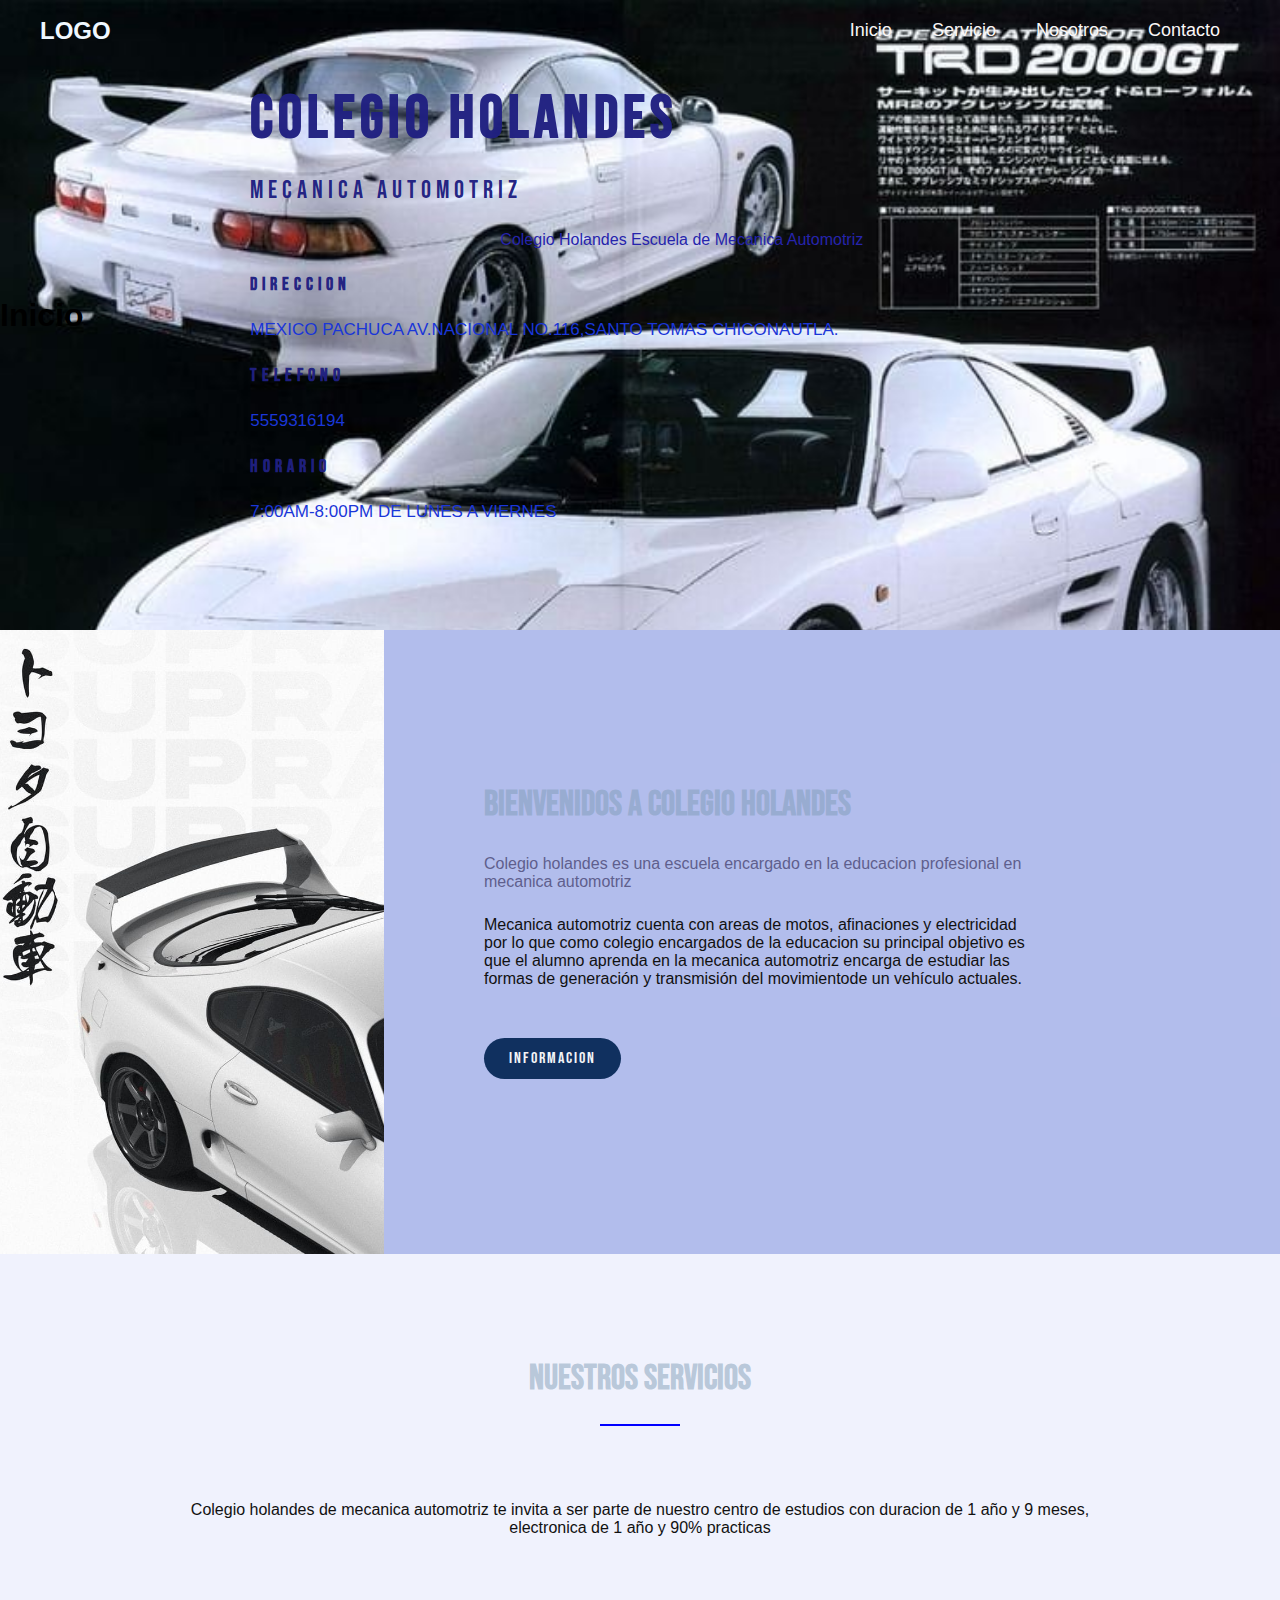
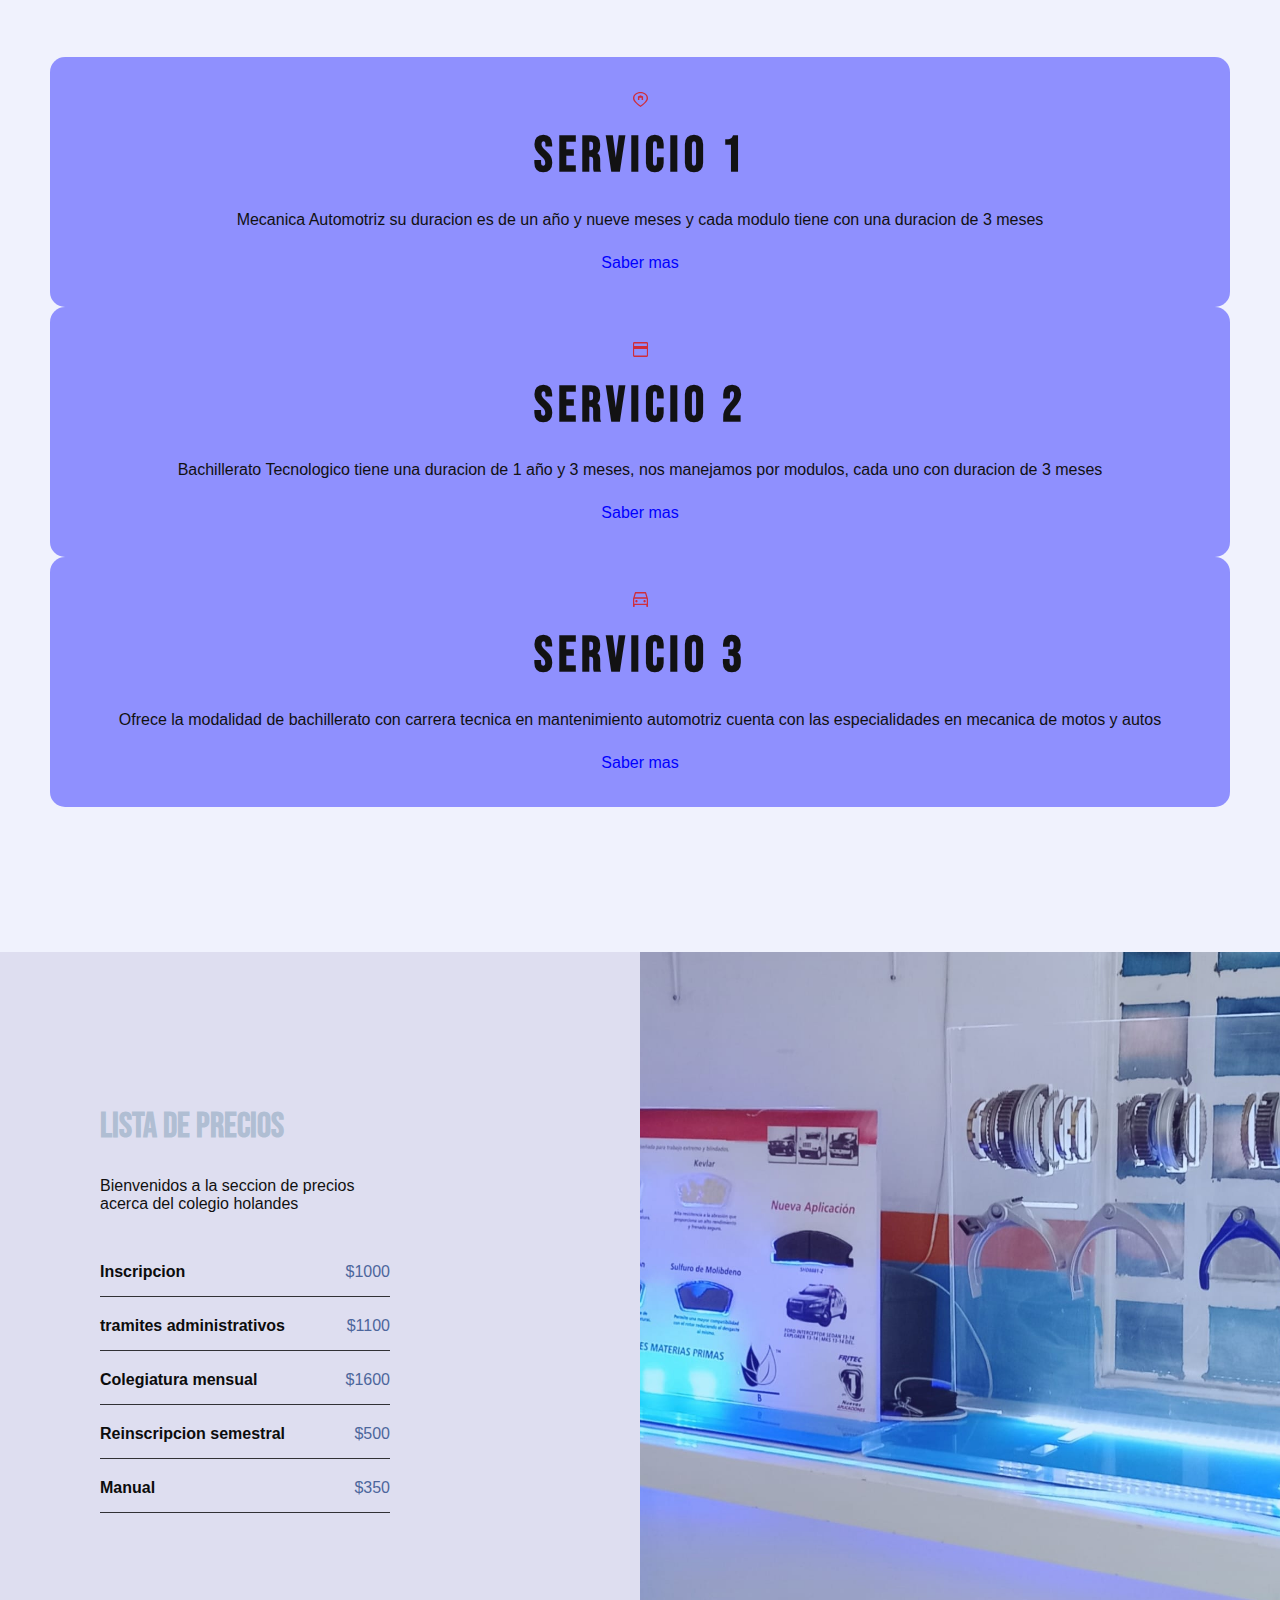
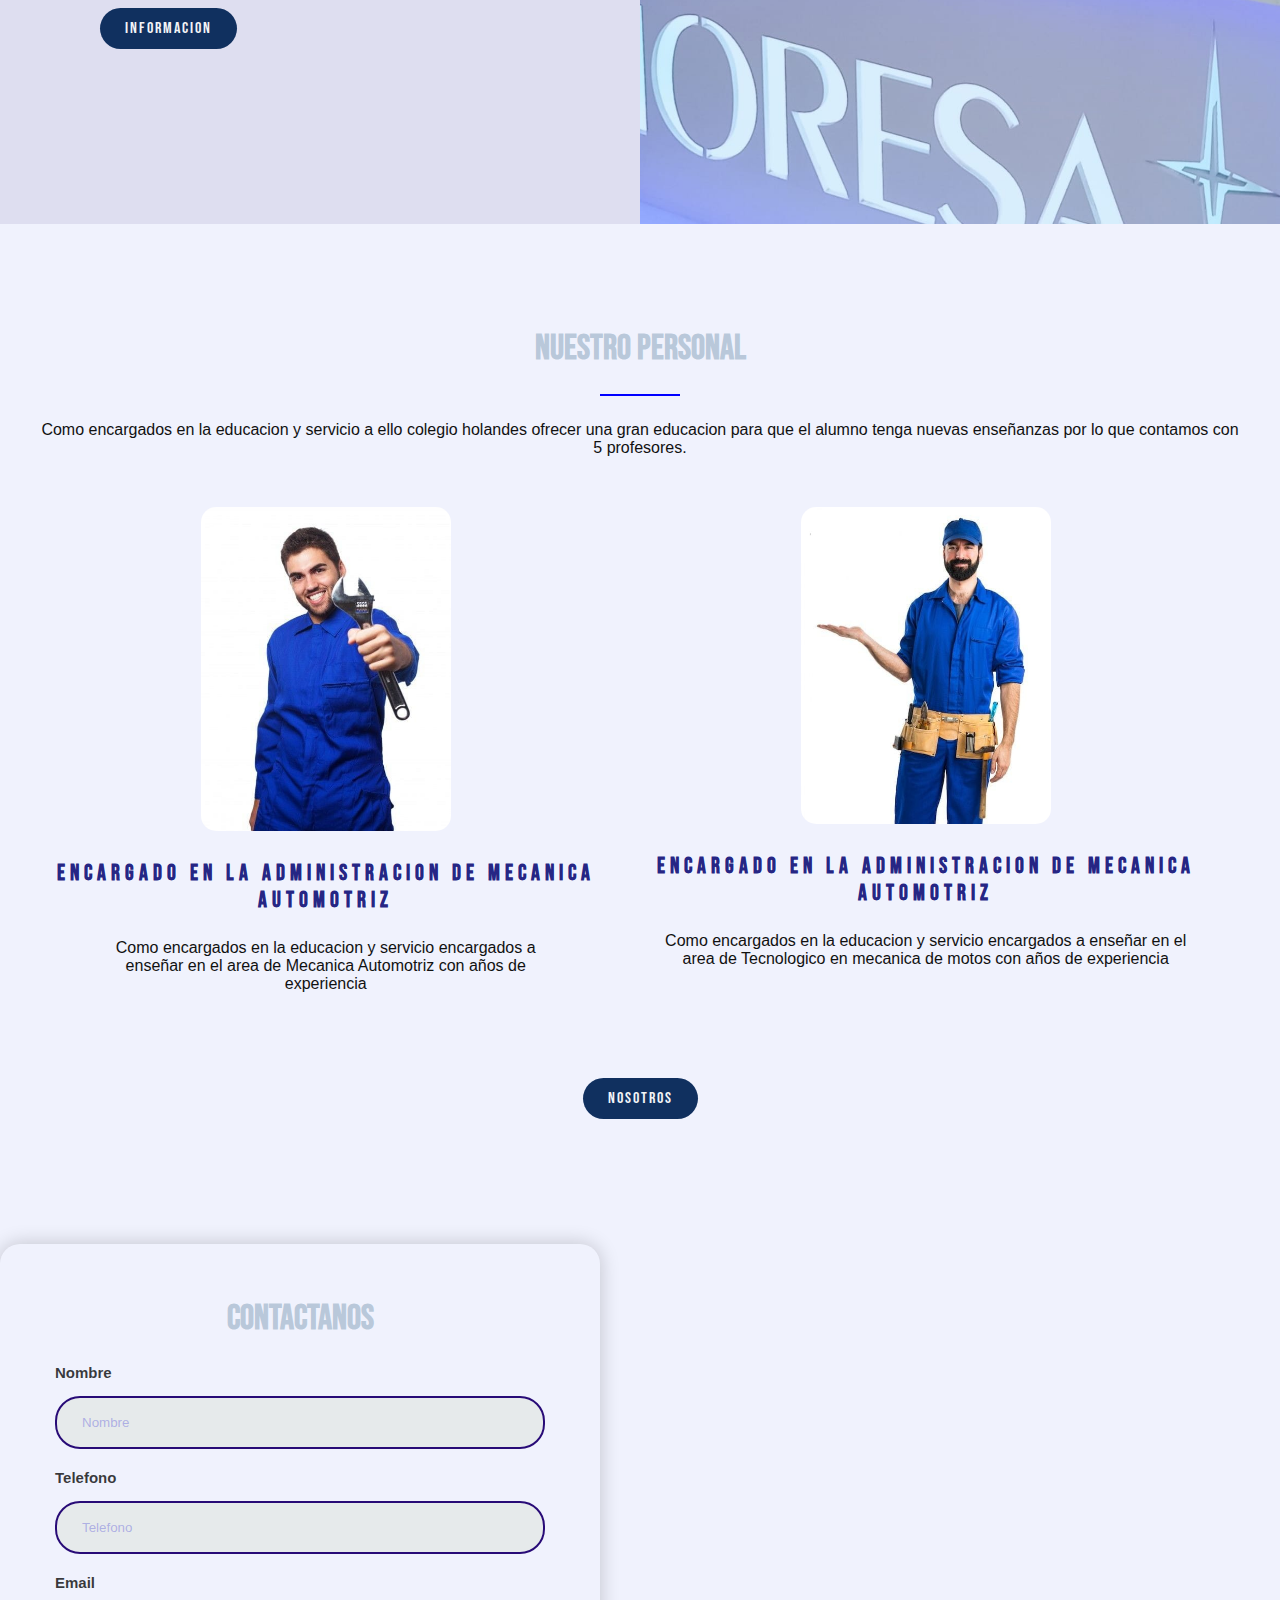
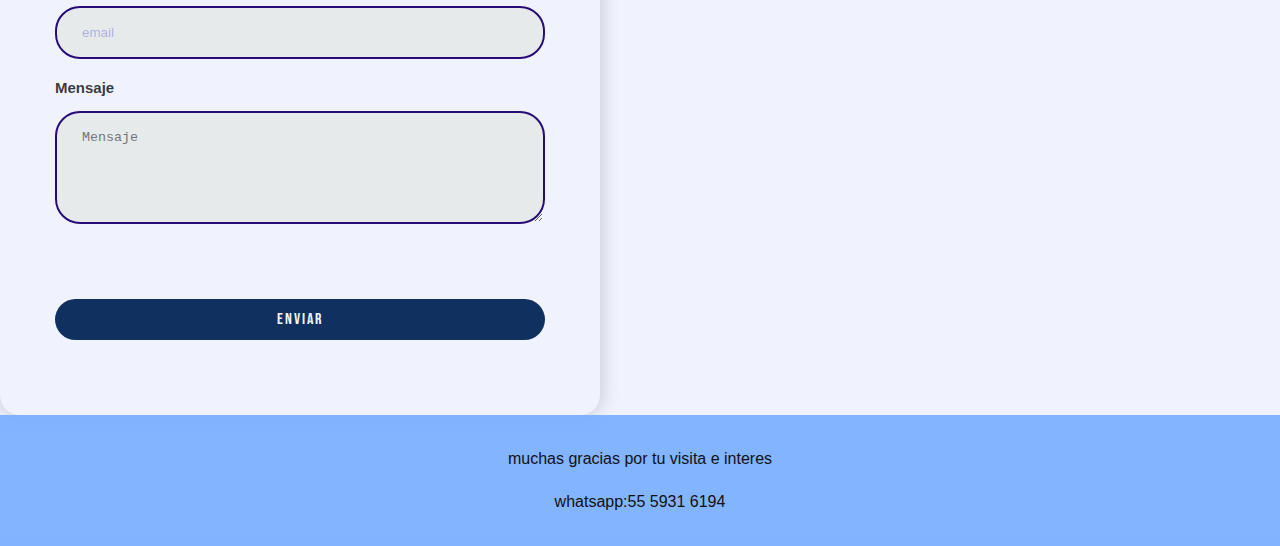
==== index.html @ 6e18769e "Colegio Holandés Mecánica Automotriz" ====
<!DOCTYPE html>
<html lang="en">
<head>
    <meta charset="UTF-8">
    <meta name="viewport" content="width=device-width, initial-scale=1.0">
    <title>Colegio Holandes Mecanica Automotriz</title>
    <link rel="stylesheet" href="style.css">
</head>
<body>
    
<header class="header">

    <div class="menu container">
        <a href="#" class="logo" >logo</a>
        <input type="checkbox" id="menu">
        <label for="menu">
            <img src="colegioimagen/menu.png" class="menu-icono" alt="">
        </label>
        <nav class="navbar">
            <ul>
               <li> <a href="index.html">Inicio</a></li>
               <li> <a href="servicios.html">Servicio</a></li>
               <li> <a href="nosotros.html">Nosotros</a></li>
               <li> <a href="contacto.html">Contacto</a></li>
            </ul>

        </nav>

    </div>
<h1>Inicio</h1>

      <div class="header-contect container">

        <div class="header-txt">
            <h1>Colegio Holandes</h1>
        <span>Mecanica Automotriz</span>
        <p>
            Colegio Holandes Escuela de Mecanica Automotriz
        </p>
       
        </div>
        <div class="heade-dir">
                <div class="dir">            

                <h3>Direccion</h3>
                <p>Mexico pachuca Av.Nacional No.116,Santo Tomas Chiconautla.</p>
            </div>

            <div class="dir">            

                <h3>Telefono</h3>
                <p>5559316194</p>
            </div>

            <div class="dir">            
                <h3>Horario</h3>
                <p>7:00am-8:00pm de lunes a viernes</p>
            </div>
        </div>

      </div>
</header>

<section class="welcome">

    <div class="welcome-1"> </div>
    <div class="welcome-2">

        <h2>Bienvenidos a Colegio Holandes</h2>
        <p class="b1">
          Colegio holandes es una escuela encargado en la educacion profesional en mecanica automotriz
        </p>
        <p>
            Mecanica automotriz cuenta con areas de motos, afinaciones y electricidad por lo que como colegio encargados
            de la educacion su principal objetivo es que el alumno aprenda en la mecanica automotriz  encarga de estudiar
             las formas de generación y transmisión del movimientode un vehículo actuales.
        </p>
        
        <a href="file:///C:/Users/amair/OneDrive/Documentos/sitio%20web%20Colegio/nosotros.html" class="btn-1">Informacion</a>

    </div>

</section>

<main class="services container">
    <div class="services-txt">
        <h2>Nuestros servicios</h2>
        <hr>
        <p>
          Colegio holandes de mecanica automotriz te invita a ser parte de nuestro centro de estudios
          con duracion de 1 año y 9 meses, electronica de 1 año y 90% practicas
        </p>

    </div>

    <div class="services-group">
        <div class="services-1">
            <img src="colegioimagen/i1.svg" alt="">
            <h3>Servicio 1</h3>
            <p>
                Mecanica Automotriz su duracion es de un año y nueve meses y cada modulo tiene 
                con una duracion de 3 meses
    
            </p>
            <a href="file:///C:/Users/amair/OneDrive/Documentos/sitio%20web%20Colegio/servicios.html">Saber mas</a>

        </div>

        <div class="services-1">

            <img src="colegioimagen/i3.svg" alt="">
            <h3>Servicio 2</h3>
            <p>
                Bachillerato Tecnologico tiene una duracion de 1 año y 3 meses, nos manejamos por modulos, cada uno 
                con duracion de 3 meses
    
            </p>
            <a href="file:///C:/Users/amair/OneDrive/Documentos/sitio%20web%20Colegio/servicios.html">Saber mas</a>

        </div>

        <div class="services-1">
            <img src="colegioimagen/i4.svg" alt="">
            <h3>Servicio 3</h3>
            <p>
                Ofrece la modalidad de bachillerato con carrera tecnica en mantenimiento automotriz
                cuenta con las especialidades en mecanica de motos y autos
            </p>
            <a href="file:///C:/Users/amair/OneDrive/Documentos/sitio%20web%20Colegio/servicios.html">Saber mas</a>

        </div>
    </div>



</main>


<section class="prices">
    <div class="prices-1">
        <h2>Lista de precios</h2>
        <p>
            Bienvenidos a la seccion de precios acerca del colegio holandes
            
        </p>
        <table>
            <tbody>
                <tr>
                    <th>Inscripcion</th>
                    <td>$1000</td>
                </tr>
                <tr>
                    <th>tramites administrativos</th>
                    <td>$1100</td>
                </tr>
                <tr>
                    <th>Colegiatura mensual</th>
                    <td>$1600</td>
                </tr>
                <tr>
                    <th>Reinscripcion semestral</th>
                    <td>$500</td>
                </tr>
                <tr>
                    <th>Manual </th>
                    <td>$350</td>
                </tr>
                
            </tbody>
        </table>
        <a href="file:///C:/Users/amair/OneDrive/Documentos/sitio%20web%20Colegio/contacto.html" class="btn-1">Informacion</a>

    </div>
    <div class="prices-2"></div>
</section>


<section class="personal container">
    <div class="personal-txt">
        <h2>Nuestro personal</h2>
        <hr>
        <p>
            Como encargados en la educacion y servicio a ello colegio holandes
            ofrecer una gran educacion para que el alumno tenga nuevas enseñanzas
            por lo que contamos con 5 profesores.
        </p>
    </div>

    <div class="personal-group">
        <div class="personal-1">
            <img src="colegioimagen/b1.jpeg" alt="">
            <h3>encargado en la administracion de Mecanica automotriz</h3>
            <p>
                Como encargados en la educacion y servicio encargados a enseñar en el area de Mecanica
                Automotriz con años de experiencia
            </p>
            
        </div>

        <div class="personal-1">
            <img src="colegioimagen/b2.jpeg" alt="">
            <h3>encargado en la administracion de Mecanica automotriz</h3>
            <p>
                Como encargados en la educacion y servicio encargados a enseñar en el area de Tecnologico
                en mecanica de motos con años de experiencia
            </p>
            
        </div>
    </div>
    <a href="file:///C:/Users/amair/OneDrive/Documentos/sitio%20web%20Colegio/nosotros.html" class="btn-1">Nosotros</a>
</section>

<form action="https://formsubmit.co/colegioholandes2@gmail.com" method="POST">
    <h2>Contactanos</h2>
    <div class="input-group">
        <label for="name">Nombre</label>
        <input type="text" name="name" id="name" placeholder="Nombre">

        <label for="phone">Telefono</label>
        <input type="tel" name="phone" placeholder="Telefono">

        <label for="email">Email</label>
        <input type="email" name="email" id="email" placeholder="email">

        <label for="message">Mensaje</label>
        <textarea name="message" id="message" cols="30" rows="5" placeholder="Mensaje"></textarea>
        <div class="form-txt">


        </div>
        <input class="btn-1" type="submit" value="Enviar"> 

    </div>
</form>

<div class="footer-txt">
    <p>
        muchas gracias por tu visita e interes
    </p>
    <p>whatsapp:55 5931 6194</p>
</div>


</body>
</html>
---- style.css ----
@import url('https://fonts.googleapis.com/css2?family=Poppins:wght@400;500;600;700;800&display=swap');
@import url('https://fonts.googleapis.com/css2?family=Bebas+Neue&display=swap');


/* font-family: 'Bebas Neue', sans-serif; */

*{
    margin: 0;
    padding: 0;
    box-sizing: border-box;
    text-decoration: none;
    list-style: none;
}
body{
    font-family: 'Poppins', sans-serif;
    background-color: rgb(240, 242, 253);
}
.container {
max-width: 1200px;
margin: 0 auto;
}

.header {
    background-image: url(colegioimagen/x.jpeg);
    background-position: center top;
    background-repeat: no-repeat;
    background-size: cover;
    min-height: 70vh;
    display: flex;
    align-items: center;
}

.menu {
    position: absolute;
    top: 0;
    left: 0;
    right: 0;
    display: flex;
    align-items: center;
    justify-content: space-between;
    z-index: 1000;
}

.logo {
    font-size: 24px;
    color: aliceblue;
    font-weight: 800;
    text-transform: uppercase;
}

.menu .navbar ul li {
position: relative;
float: left;
}

.menu .navbar ul li a {
    font-size: 18px;
    padding: 20px;
    color: rgb(250, 247, 247);
    display: block;
}

.menu .navbar ul li a:hover {
color: rgba(105, 180, 241, 0.705);
}

#menu{
    display: none;
}

.menu-icono{
    width: 25px;
}

.menu label{
    cursor: pointer;
    display: none;
}

.header-txt{
   text-align: left;
    margin-bottom: 15pxs;
}
.header-txt h1, span, h3{
    font-size: 60px;
    letter-spacing: 5px;
    text-transform: uppercase;
    font-family: 'Bebas Neue', sans-serif; 
    color: rgba(32, 32, 129, 0.973);
    margin-bottom: 20px;
}

.header-txt span{
    font-size: 25px;
}
.header-txt p{
    color: rgb(38, 36, 172);
    padding: 0 250px;
    margin: 25px 0;
}

.btn-1{
    display: inline-block;
    padding: 11px 25px;
    background-color: rgba(0, 0, 139, 0.568);
    color: aliceblue;
    text-transform: uppercase;
    letter-spacing: 2px;
    font-size: 20px;
    font-family: 'Bebas Neue', sans-serif;
    margin: 25px 0;
    border: 0;
}
.btn-1:hover{
    background-color: rgb(203, 203, 236);
}
.header-dir{
    display: flex;
    justify-content: space-between;
    text-align: center;
    margin-top: 20px;
}

.dir h3{
    font-size: 18px;
}
.dir p{
    font-size: 17px;
    color: rgb(26, 54, 216);
    text-transform: uppercase;
}

.welcome {
    display: flex;
}
.welcome-1 {
    background-image: url(colegioimagen/a1.jpeg);
    background-position: center center;
    background-repeat: no-repeat;
    background-size: cover;
    width: 30%;
}

.welcome-2 {
    width: 70%;
    padding: 150px 250px 150px 100px;
    background-color: rgba(130, 147, 223, 0.555);
}

h2 {
    font-size: 10px;
    line-height: 50px;
    color: rgb(4, 5, 5);
    text-transform: uppercase;
    font-family:'Bebas Neue', sans-serif;
    margin-bottom: 20px;
}
p{
    font-size: 16px;
    color: rgb(17, 17, 17);
    margin: 25px 0;
}
.b1 {
    color: rgb(95, 95, 141);
}
.services {
    padding: 100px 0;
    text-align: center;

}

.services-txt {
    display: flex;
    flex-direction: column;
    align-items: center;
}

hr{
    border: 1px solid blue;
    width: 80px;
}
.services-txt p {
padding: 50px 150px;
}
.services-group {
    padding: flex;
    justify-content: space-between;
    margin: 45px 0;
}

.services-1 {
    background-color: rgba(0, 0, 255, 0.404);
    padding: 35px 25px;
    margin: 0 10px;
    border-radius: 15px;
}

.services-1 img{
    width: 15px;
    margin-bottom: 15px;
}

.services-1 h3{
    font-size: 50px;
    color: rgb(18, 18, 19);
}
.services-1 a{
    color: blue;
    font-size: 16px;
}
.prices {
    display: flex;
}
.prices-1{
    width: 50%;
    padding: 150px 250px 150px 100px;
    background-color: rgba(215, 215, 235, 0.76);
}
table{
    margin: 50px 0;
    width: 100%;
    text-align: left;
    border-collapse: collapse;
}
tr{
    display: flex;
    justify-content: space-between;
    border-bottom: 1px solid rgba(5, 5, 5, 0.795);
    margin-bottom: 20px;
}
th{
    color: rgb(12, 12, 12);
    padding-bottom: 15px;
}

td{
    color: rgb(77, 102, 156);
}

.prices-2 {
    background-image: url(colegioimagen/a.jpeg);
    background-position: center center;
    background-size: cover;
    width: 50%;
}

.personal{
    padding: 100px 0;
    text-align: center;
}

.personal-txt{
    display: flex;
    flex-direction: column;
    align-items: center;
    text-align: center;
    margin-bottom: 25px;
}

.personal-group {
    display: flex;
    justify-content: space-between;
    margin-bottom: 35px;
}
.personal-1{
    text-align: center;
}
.personal-1 img{
    width: 250px;
    border-radius: 15px;
    margin-bottom: 25px;
}
.personal-1 h3{
    font-size: 22px;
}
.personal-1 p{
    padding: 0 50px;
}
.personal-1 a{
    color: darkcyan;
}

body {
    font-family: Arial, Helvetica, sans-serif;
    min-height: 100vh;
    
    
}
form {
    padding: 50px 55px;
    box-shadow: 0 0 20px rgba(0, 0, 0, 0.2);
    border-radius: 20px;
    text-align: center;
    width: 600px;
}

.input-group {
    display: flex;
    flex-direction: column;
    text-align: left;
}
h2{
    color: rgba(124, 154, 179, 0.466);
    font-size: 35px;
}

label {
    color: rgba(5, 5, 5, 0.788);
    font-size: 15px;
    font-weight: 600;
    margin-bottom: 15px;
}
input, textarea {
    padding: 17px 25px;
    border-radius: 25px;
    margin-bottom: 20px;
    background-color: rgb(230, 234, 235);
    border: 2px solid rgb(40, 11, 119);
    color: rgba(78, 71, 202, 0.822);
    outline: none;
}
input::placeholder, textarea ::placeholder {
    color: rgba(102, 102, 218, 0.452);
}
.form-txt {
    margin-bottom: 30px;
    display: flex;
    justify-content: space-between;
    text-align: center;
}
.btn-1 {
    font-size: 16px;
    color: rgb(242, 244, 247);
    border: 0;
    border-radius: 25px;
    background-color: rgb(16, 48, 95);
    box-shadow: 0 0 20px rgba(rgb(226, 222, 222));
    cursor: pointer;
}
.btn-1 :hover {
    background-color: rgba(100, 97, 252, 0.918);
}
@media(max-width:991px) {
    body{
        padding: 30px;
    }
    form {
        padding: 50px;
        width: 100%;
    }
    input {
        padding: 15px ;
    }
}


.footer-txt{
    text-align: center;
    padding: 10px;
    background-color: rgba(114, 171, 255, 0.884);
}

@media(max-width:991px) {
    .menu{
        padding: 20px;
    }
    .menu label{
        display: initial;
    }
    .menu .navbar{
        position: absolute;
        top: 100%;
        left: 0;
        right: 0;
        background-color: blue;
        display: none;

    }
    .menu .navbar ul li{
        width: 100%;

    }
    #menu:checked ~ .navbar{
        display: initial;
    }
    .header{
        min-height: 0vh;
    }
    .header-content{
        padding: 80px 30px 50px 30px;
    }

    .heade-txt{
        margin-bottom: 15px;
    }
    .header-txt p {
        padding: 0;
        margin: 15px 0;

    }
    .header-dir {
        flex-direction: column;
    }
    .dir p{
        font-size: 18px;
    }
    .welcome{
        flex-direction: column;
    }
    .welcome-1{
        display: none;
    }
    .welcome-2{
        width: 100%;
        padding: 30px;
        text-align: center;
    }
    h2{
        font-size: 70px;
        line-height: 80px;

    }
    p{
        margin: 15px 0;
    }
    .services{
        padding: 30px;
    }
    .services-txt p{
        padding: 0;
    }
    .services-group {
        flex-direction: column;
        margin: 0;
    }
    .services-1{
        margin: 0 0 20px 0;
    }
    .prices{
        flex-direction: column;
    }
    .prices-1 {
        width: 100%;
        padding: 30px;
        text-align: center;
    }

    table{
        margin: 25px 0 0 0;
    }
    .prices-2{
        display: none;
    }
    .personal{
        padding: 30px;
    }
    .personal-group{
        flex-direction: column;
        margin-bottom: 0;
    }
    .personal-1{
        margin-bottom: 25px;
    }
    .footer-bg{
        padding: 30px;
    }

    textarea {
        width: 250px !important;
    }
}
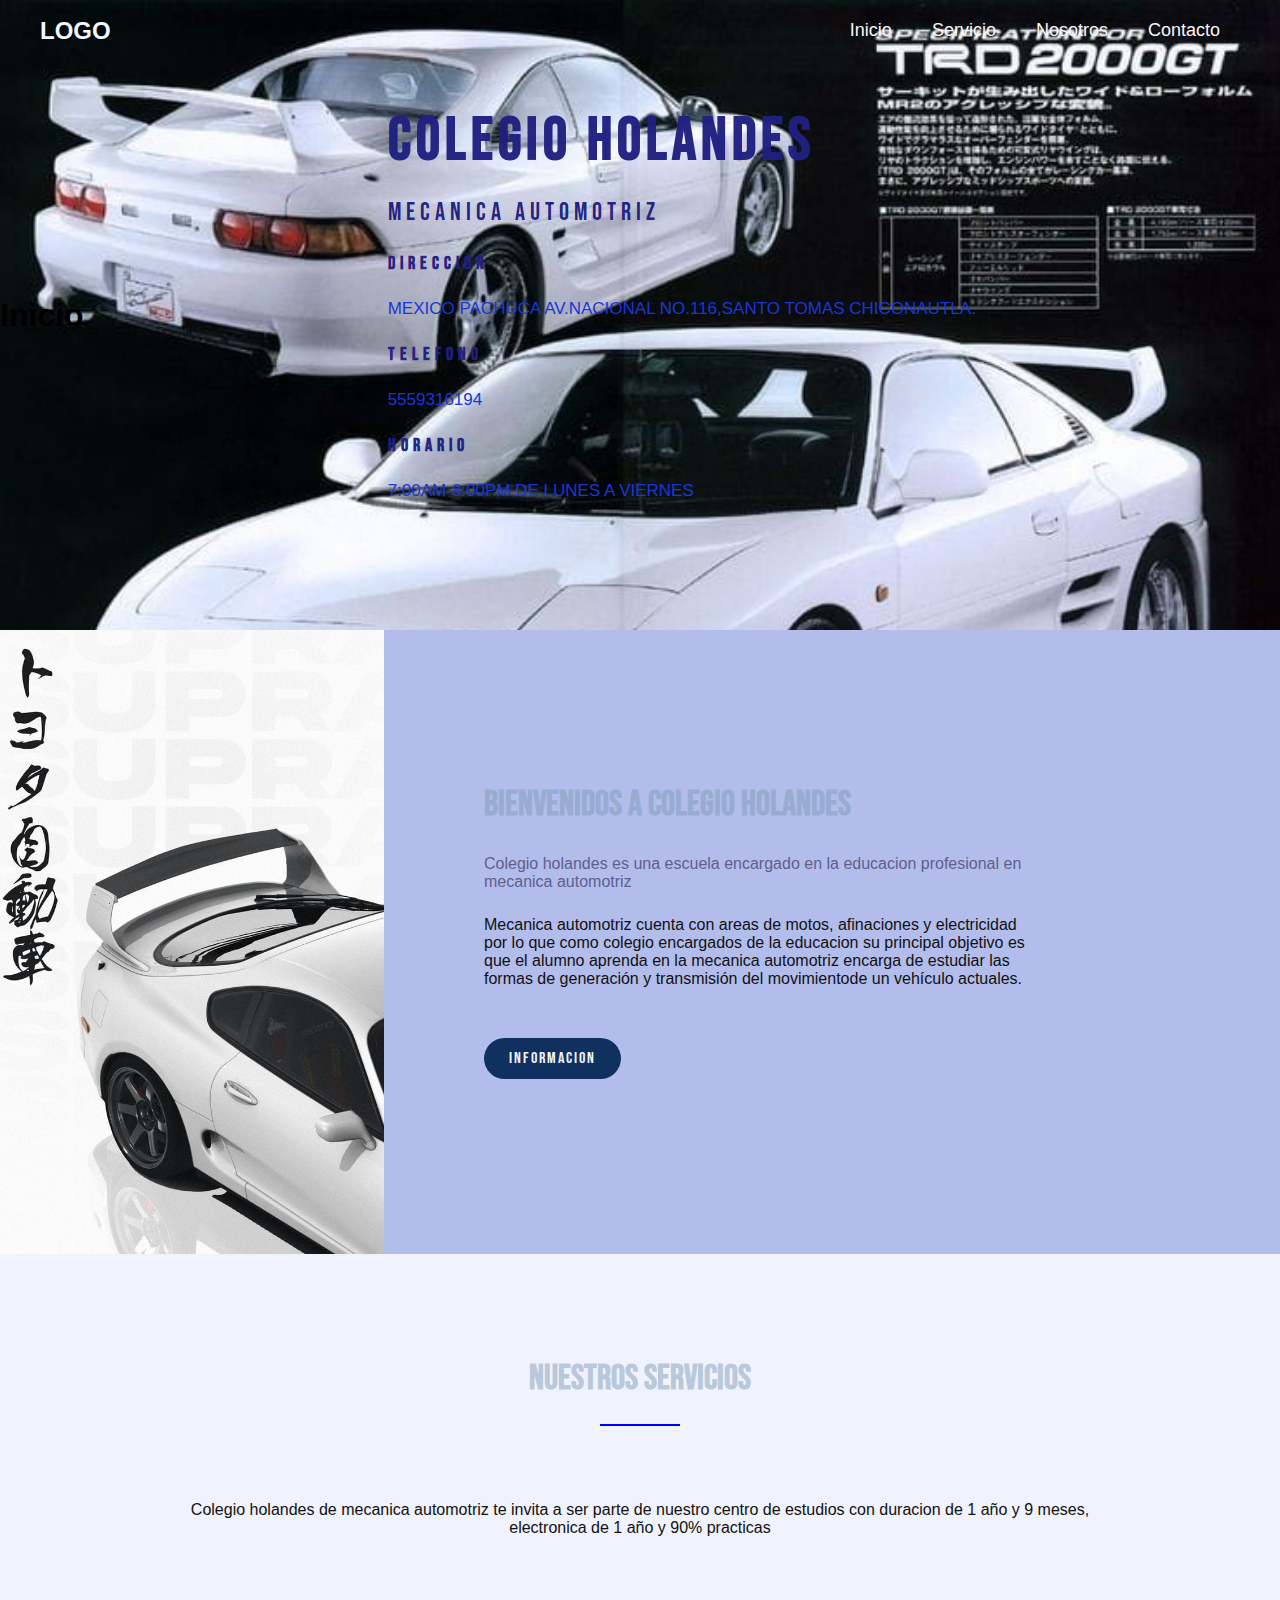
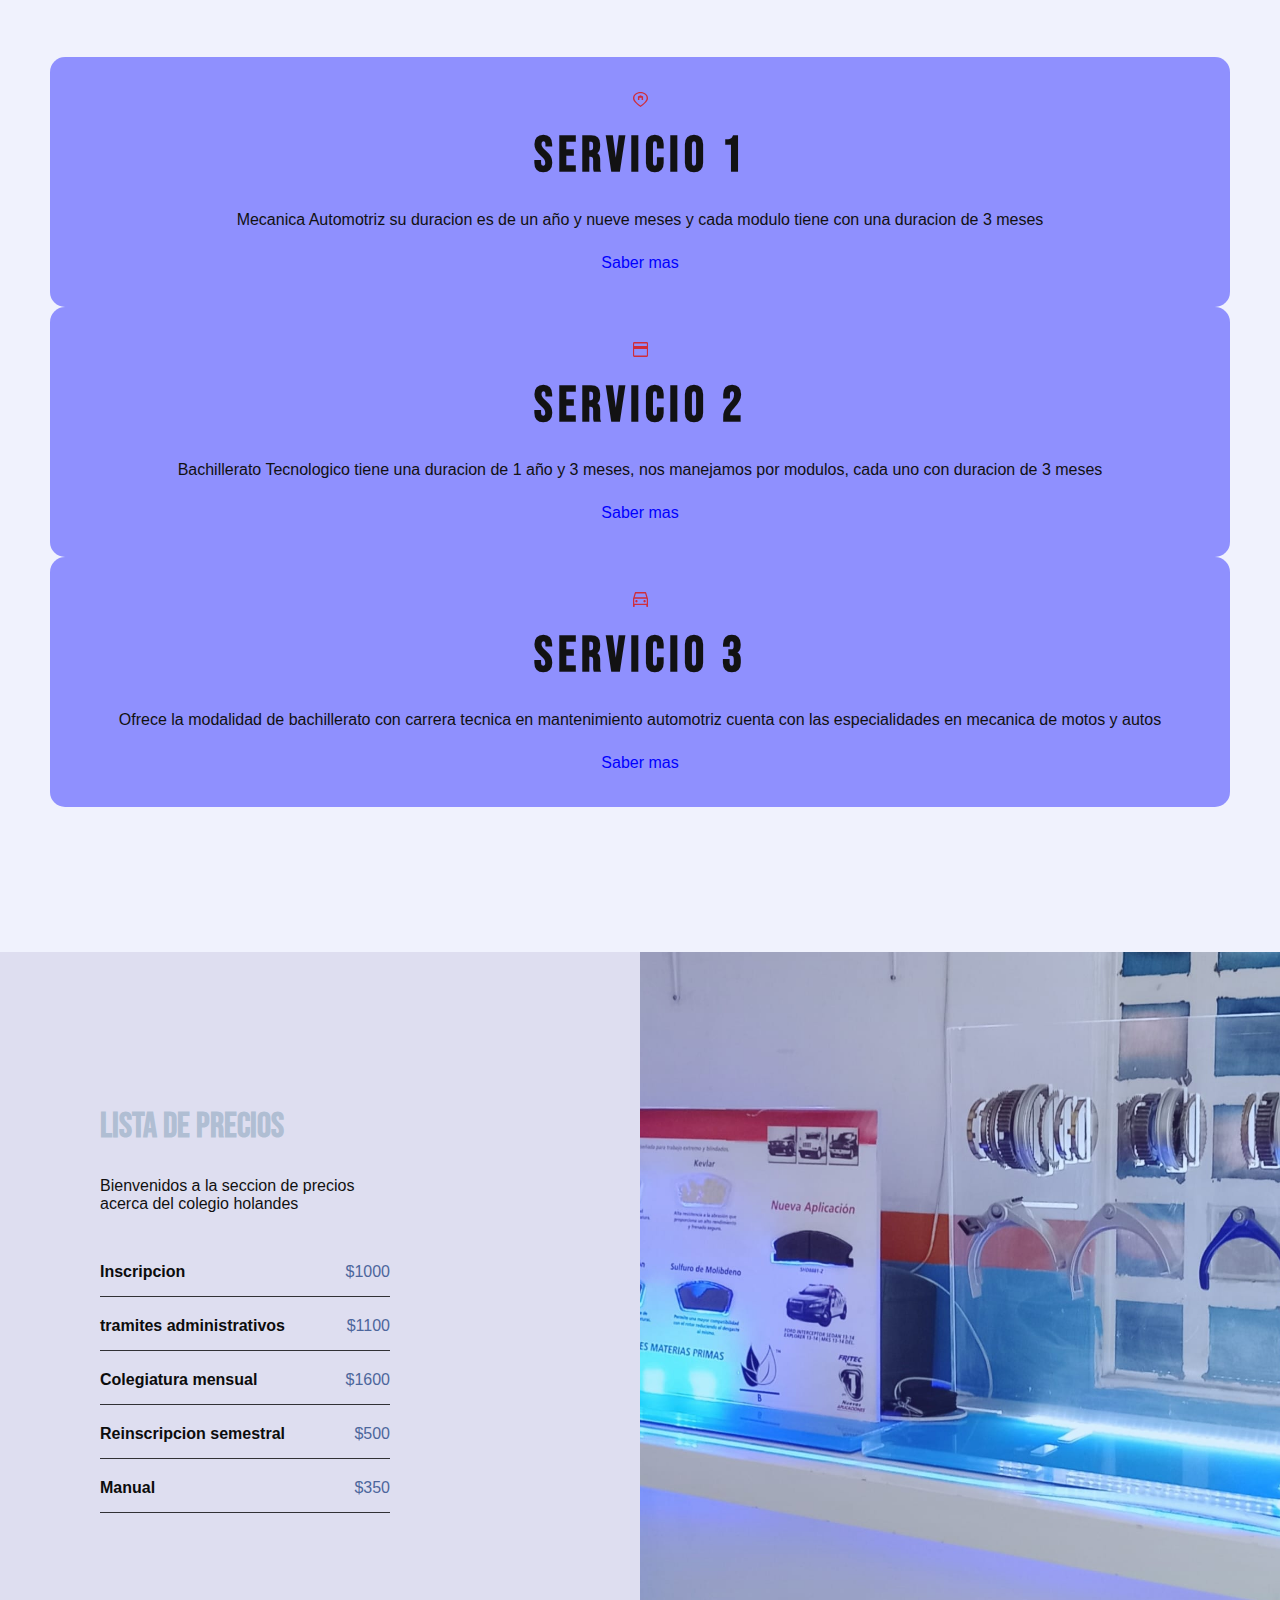
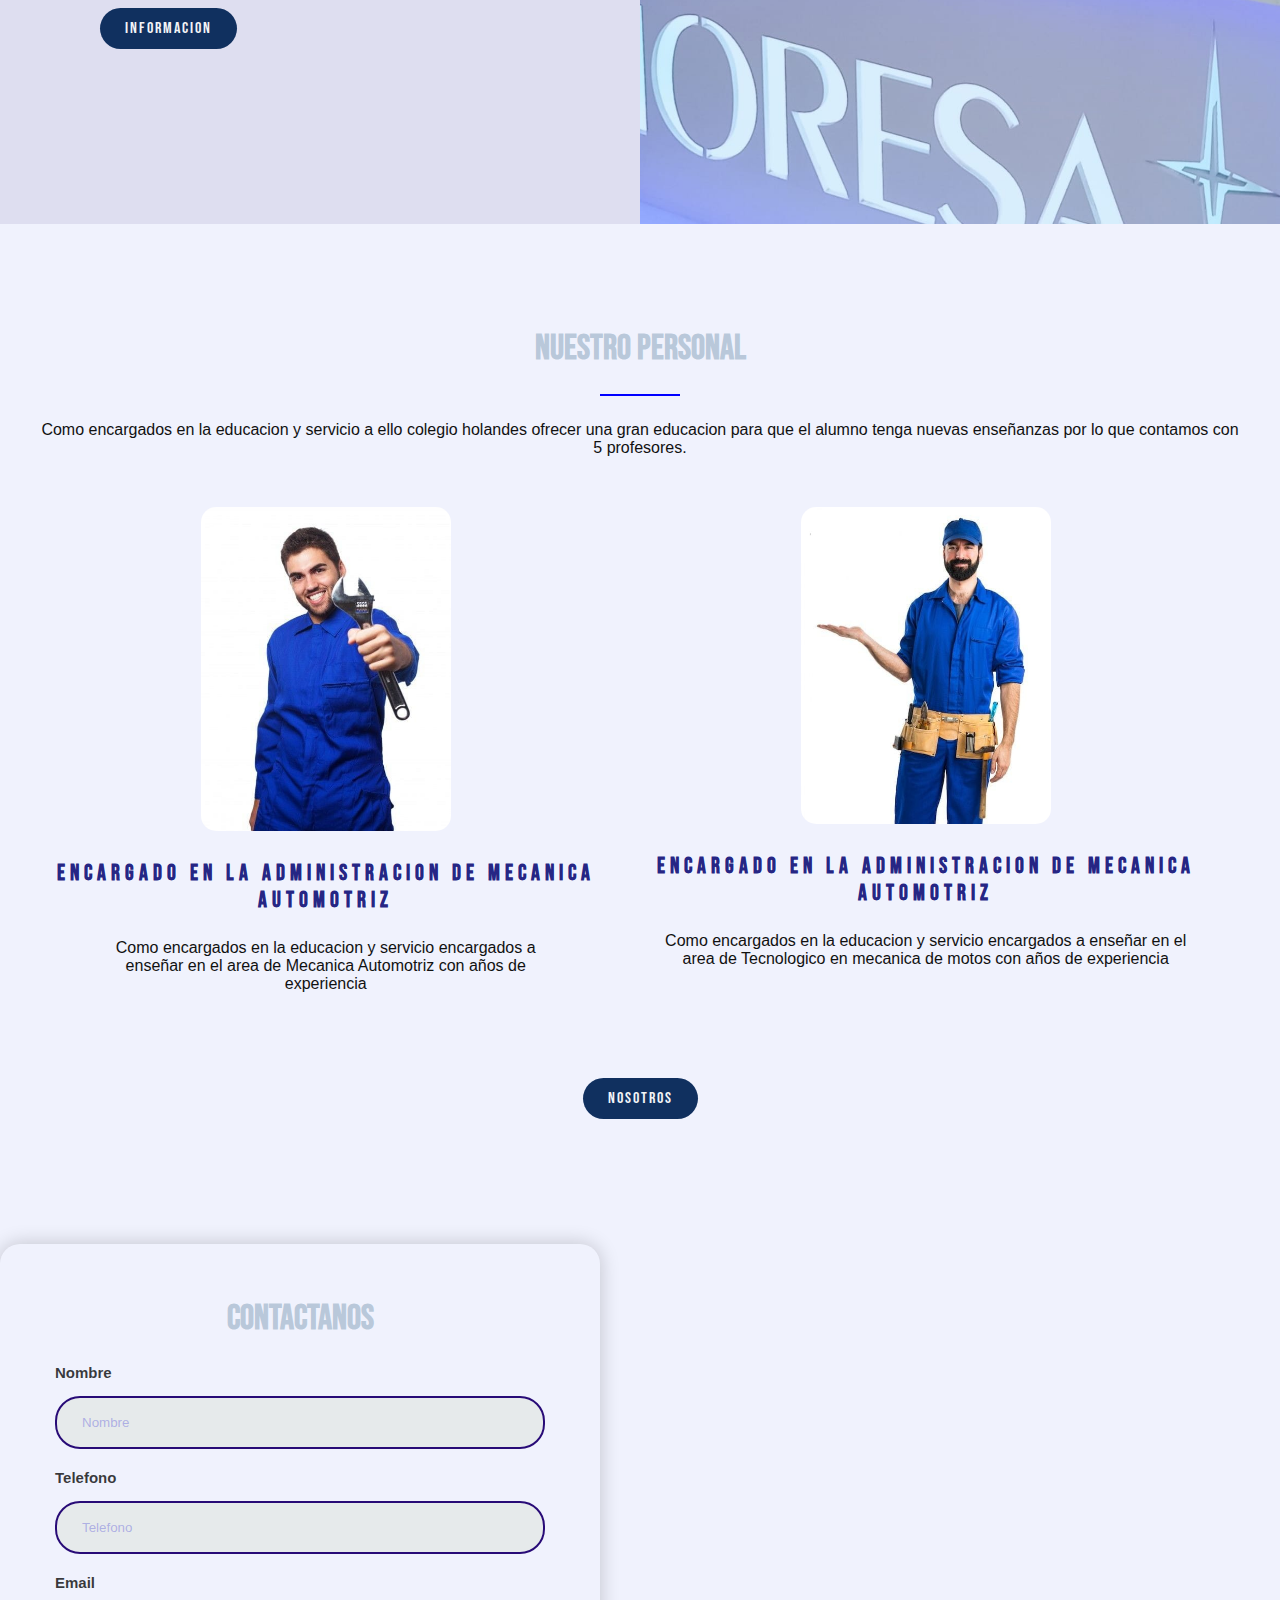
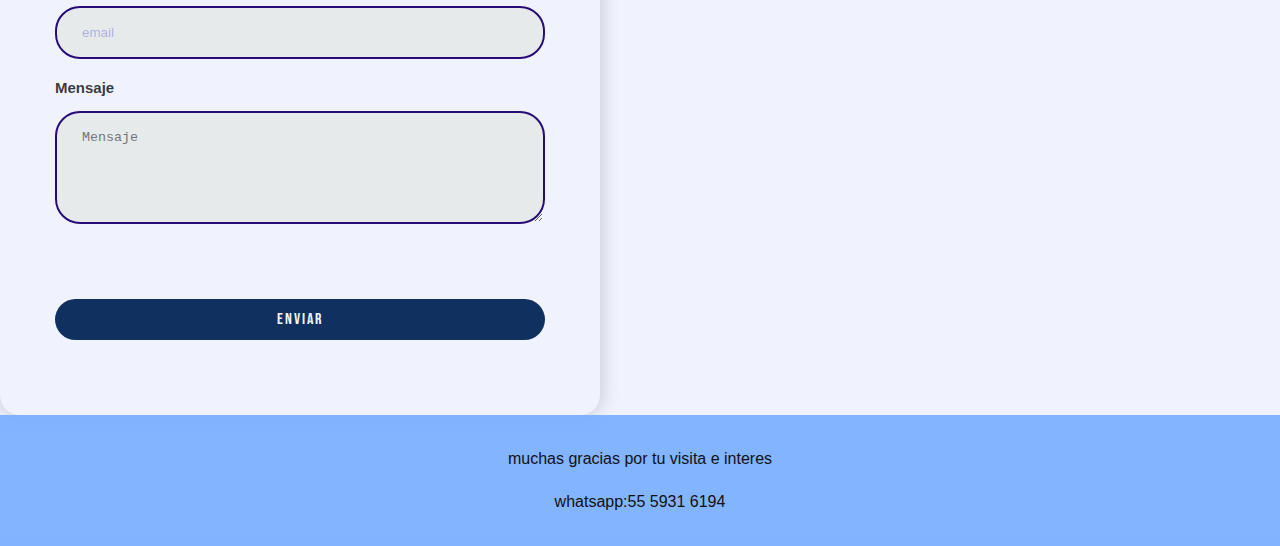
==== commit 3f2952d6: "se realizaron cambios" ====
--- a/index.html
+++ b/index.html
@@ -35,7 +35,7 @@
             <h1>Colegio Holandes</h1>
         <span>Mecanica Automotriz</span>
         <p>
-            Colegio Holandes Escuela de Mecanica Automotriz
+            
         </p>
        
         </div>
